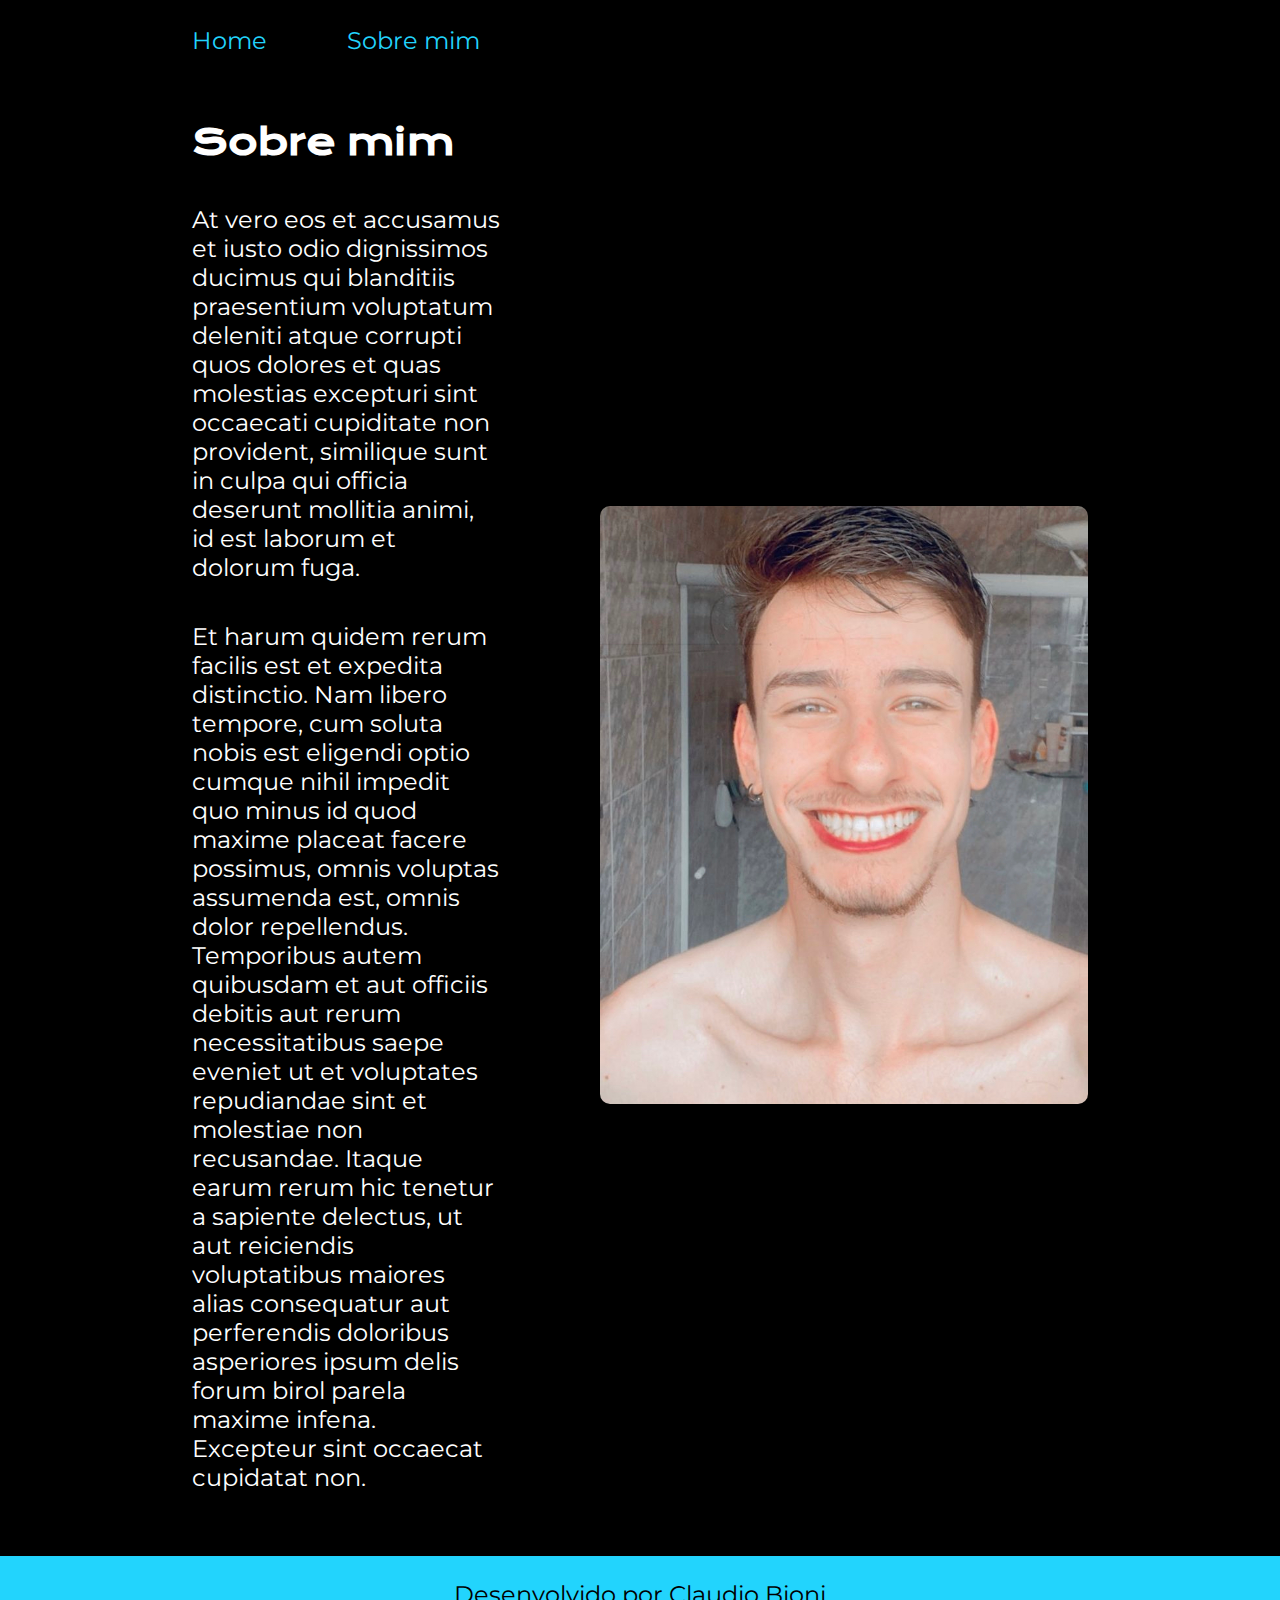
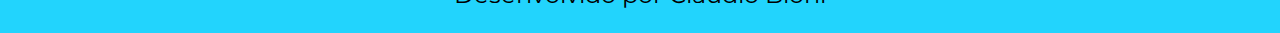
==== about.html @ 1291a203 "Atualizacao About e link das paginas" ====
<!DOCTYPE html>
<html lang="pt-br">
<head>
    <meta charset="UTF-8">
    <meta http-equiv="X-UA-Compatible" content="IE=edge">
    <meta name="viewport" content="width=device-width, initial-scale=1.0">
    <link rel="stylesheet" href="./styles/style.css">
    <title>Sobre mim</title>
</head>
<body>
   <header class="cabecalho">
    <nav class="cabecalho__menu">
        <a class="cabecalho__menu__link"href="index.html">Home</a>
        <a class="cabecalho__menu__link" href="about.html">Sobre mim</a>
    </nav>
   </header>
   <main class="apresentacao">
        <section class="apresentacao__conteudo">
            <h1 class="apresentacao__conteudo__titulo">Sobre mim</h1>
            <p class="apresentacao__conteudo__texto">At vero eos et accusamus et iusto odio dignissimos ducimus qui blanditiis praesentium voluptatum deleniti atque corrupti quos dolores et quas molestias excepturi sint occaecati cupiditate non provident, similique sunt in culpa qui officia deserunt mollitia animi, id est laborum et dolorum fuga.</p>
            <p class="apresentacao__conteudo__texto">Et harum quidem rerum facilis est et expedita distinctio. Nam libero tempore, cum soluta nobis est eligendi optio cumque nihil impedit quo minus id quod maxime placeat facere possimus, omnis voluptas assumenda est, omnis dolor repellendus. Temporibus autem quibusdam et aut officiis debitis aut rerum necessitatibus saepe eveniet ut et voluptates repudiandae sint et molestiae non recusandae. Itaque earum rerum hic tenetur a sapiente delectus, ut aut reiciendis voluptatibus maiores alias consequatur aut perferendis doloribus asperiores ipsum delis forum birol parela maxime infena. Excepteur sint occaecat cupidatat non.</p>
        </section>
        <img class="foto" src="/images/eu2.jpeg" alt="Claudio Bioni">
   </main>
   <footer class="rodape">
    <p>Desenvolvido por Claudio Bioni</p>
</footer>
</body>
</html>
---- styles/style.css ----
@import url('https://fonts.googleapis.com/css2?family=Krona+One&family=Montserrat&display=swap');

* {
    margin: 0;
    padding: 0;
}

.cabecalho {
    padding: 2% 0% 0% 15%
}

.cabecalho__menu {
    display: flex;
    gap: 80px;
}

.cabecalho__menu__link{
    font-family: 'Montserrat';
    font-size: 24px;
    color: #22D4FD;
    text-decoration: none;
}

.cabecalho__menu__link:hover {
    color: #18758a;
    transition: 0.2s;
}

body {
    background: black;
    color: white;
    box-sizing: border-box ;
}

.foto {
    width: 488px;
    border-radius: 10px;
}


.apresentacao {
    padding: 5% 15%;
    display: flex;
    justify-content: space-between;
    align-items: center;
}

.apresentacao__conteudo {
    width: 615px;
    padding: 0 100px 0 0;
    display: flex;
    flex-direction: column;
    gap: 40px;
}

.apresentacao__conteudo__titulo {
    font-family: 'Krona One', sans-serif;
    font-size: 36px;
}

.titulo-destaque {
    color: #22D4FD;
}

.apresentacao__conteudo__texto {
    font-family: 'Montserrat', sans-serif;
    font-size: 24px;

}

.apresentacao__conteudo__links {
    display: flex;
    justify-content: space-between;
    flex-direction: column;
    align-items: center;
    gap: 32px
}

.apresentacao__conteudo__links__subtitulo {
    font-family: 'Krona One', Sans-serif;
    font-weight: 400;
    font-size: 24px;

}

.apresentacao__conteudo__links__social {
    /* background-color: #22D4FD; */
    display: flex;
    justify-content: center;
    gap: 16px;
    width: 378px;
    text-align: center;
    border-radius: 8px;
    border: 2px solid #22D4FD;
    font-size: 24px;
    font-weight: 600;
    padding: 21.5px 0;
    text-decoration: none;
    color: #f6f6f6;
    font-family: 'Montserrat', sans-serif;
}

.apresentacao__conteudo__links__social:hover {
    background: #272727;
    transition: 0.2s;
}

.rodape {
    background: #22D4FD;
    padding: 24px;
    text-align: center;
    color: black;
    font-family: "Montserrat";
    font-size: 24px;
    font-weight: 400;
}
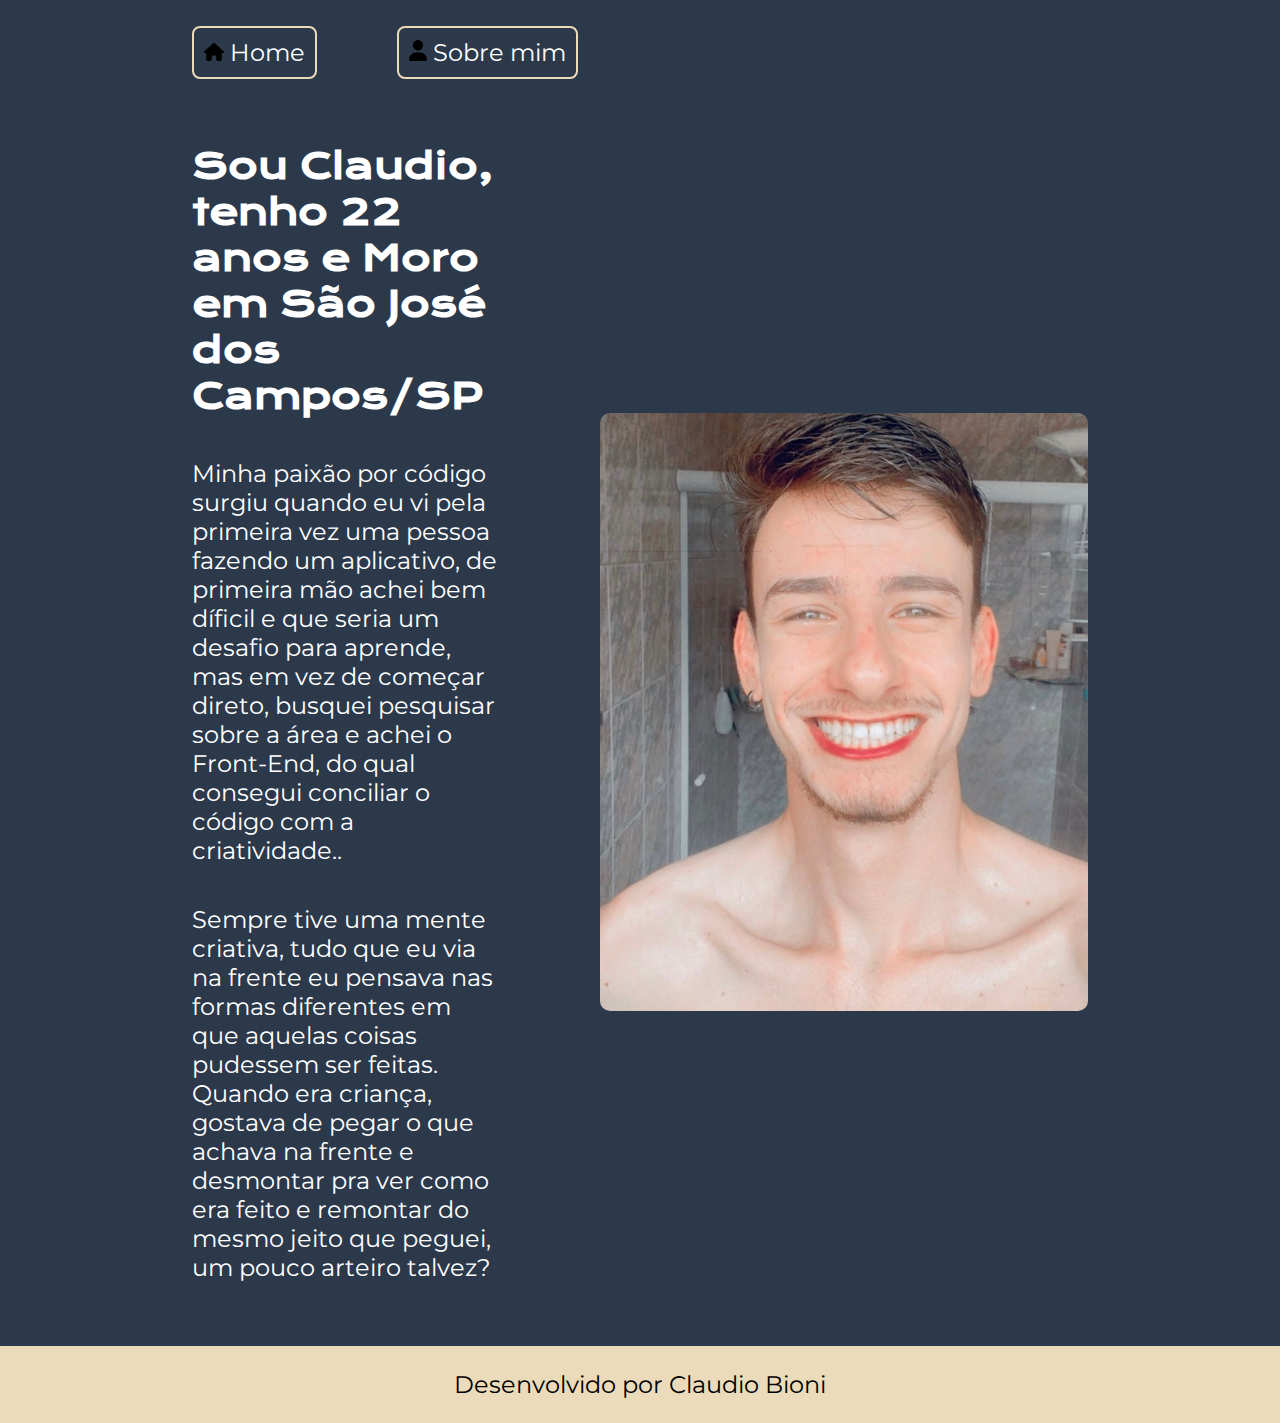
==== commit 9c30a118: "Atualizacao de Icones e texto" ====
--- a/about.html
+++ b/about.html
@@ -8,17 +8,17 @@
     <title>Sobre mim</title>
 </head>
 <body>
-   <header class="cabecalho">
-    <nav class="cabecalho__menu">
-        <a class="cabecalho__menu__link"href="index.html">Home</a>
-        <a class="cabecalho__menu__link" href="about.html">Sobre mim</a>
-    </nav>
-   </header>
+    <header class="cabecalho">
+        <nav class="cabecalho__menu">
+            <a class="cabecalho__menu__link"href="index.html"><img src="./images/house-solid.svg" width="20px"> Home</a>
+            <a class="cabecalho__menu__link" href="about.html"><img src="./images/user-solid.svg" width="18px"> Sobre mim</a>
+        </nav>
+    </header>
    <main class="apresentacao">
         <section class="apresentacao__conteudo">
-            <h1 class="apresentacao__conteudo__titulo">Sobre mim</h1>
-            <p class="apresentacao__conteudo__texto">At vero eos et accusamus et iusto odio dignissimos ducimus qui blanditiis praesentium voluptatum deleniti atque corrupti quos dolores et quas molestias excepturi sint occaecati cupiditate non provident, similique sunt in culpa qui officia deserunt mollitia animi, id est laborum et dolorum fuga.</p>
-            <p class="apresentacao__conteudo__texto">Et harum quidem rerum facilis est et expedita distinctio. Nam libero tempore, cum soluta nobis est eligendi optio cumque nihil impedit quo minus id quod maxime placeat facere possimus, omnis voluptas assumenda est, omnis dolor repellendus. Temporibus autem quibusdam et aut officiis debitis aut rerum necessitatibus saepe eveniet ut et voluptates repudiandae sint et molestiae non recusandae. Itaque earum rerum hic tenetur a sapiente delectus, ut aut reiciendis voluptatibus maiores alias consequatur aut perferendis doloribus asperiores ipsum delis forum birol parela maxime infena. Excepteur sint occaecat cupidatat non.</p>
+            <h1 class="apresentacao__conteudo__titulo">Sou Claudio, tenho 22 anos e Moro em São José dos Campos/SP</h1>
+            <p class="apresentacao__conteudo__texto">Minha paixão por código surgiu quando eu vi pela primeira vez uma pessoa fazendo um aplicativo, de primeira mão achei bem díficil e que seria um desafio para aprende, mas em vez de começar direto, busquei pesquisar sobre a área e achei o Front-End, do qual consegui conciliar o código com a criatividade..</p>
+            <p class="apresentacao__conteudo__texto">Sempre tive uma mente criativa, tudo que eu via na frente eu pensava nas formas diferentes em que aquelas coisas pudessem ser feitas. Quando era criança, gostava de pegar o que achava na frente e desmontar pra ver como era feito e remontar do mesmo jeito que peguei, um pouco arteiro talvez?</p>
         </section>
         <img class="foto" src="/images/eu2.jpeg" alt="Claudio Bioni">
    </main>
--- a/styles/style.css
+++ b/styles/style.css
@@ -1,4 +1,15 @@
 @import url('https://fonts.googleapis.com/css2?family=Krona+One&family=Montserrat&display=swap');
+
+:root {
+    --cor-primaria: #2C394B;
+    --cor-secundaria: white;
+    --cor-terciaria: #ECDBBA;
+    --cor-hover: #042830;
+
+    --fonte-krona: 'Krona One', sans-serif;
+    --font-mont: 'Montserrat', sans-serif;
+}
+
 
 * {
     margin: 0;
@@ -15,20 +26,23 @@
 }
 
 .cabecalho__menu__link{
-    font-family: 'Montserrat';
+    font-family: var(--font-mont);
     font-size: 24px;
-    color: #22D4FD;
+    color: white;
+    border: 2px solid var(--cor-terciaria);
     text-decoration: none;
+    padding: 10px;
+    border-radius: 8px;
 }
 
 .cabecalho__menu__link:hover {
-    color: #18758a;
+    background: #445164;
     transition: 0.2s;
 }
 
 body {
-    background: black;
-    color: white;
+    background: var(--cor-primaria);
+    color: var(--cor-secundaria);
     box-sizing: border-box ;
 }
 
@@ -54,16 +68,16 @@
 }
 
 .apresentacao__conteudo__titulo {
-    font-family: 'Krona One', sans-serif;
+    font-family: var(--fonte-krona);
     font-size: 36px;
 }
 
 .titulo-destaque {
-    color: #22D4FD;
+    color: var(--cor-terciaria);
 }
 
 .apresentacao__conteudo__texto {
-    font-family: 'Montserrat', sans-serif;
+    font-family: var(--font-mont);
     font-size: 24px;
 
 }
@@ -71,13 +85,13 @@
 .apresentacao__conteudo__links {
     display: flex;
     justify-content: space-between;
-    flex-direction: column;
+    flex-direction: row;
     align-items: center;
     gap: 32px
 }
 
 .apresentacao__conteudo__links__subtitulo {
-    font-family: 'Krona One', Sans-serif;
+    font-family: var(--fonte-krona);
     font-weight: 400;
     font-size: 24px;
 
@@ -91,26 +105,26 @@
     width: 378px;
     text-align: center;
     border-radius: 8px;
-    border: 2px solid #22D4FD;
+    border: 2px solid var(--cor-terciaria);
     font-size: 24px;
     font-weight: 600;
     padding: 21.5px 0;
     text-decoration: none;
-    color: #f6f6f6;
-    font-family: 'Montserrat', sans-serif;
+    color: var(--cor-secundaria);
+    font-family: var(--font-mont);
 }
 
 .apresentacao__conteudo__links__social:hover {
-    background: #272727;
+    background: #445164;
     transition: 0.2s;
 }
 
 .rodape {
-    background: #22D4FD;
+    background: var(--cor-terciaria);
     padding: 24px;
     text-align: center;
     color: black;
-    font-family: "Montserrat";
+    font-family: var(--font-mont);
     font-size: 24px;
     font-weight: 400;
 }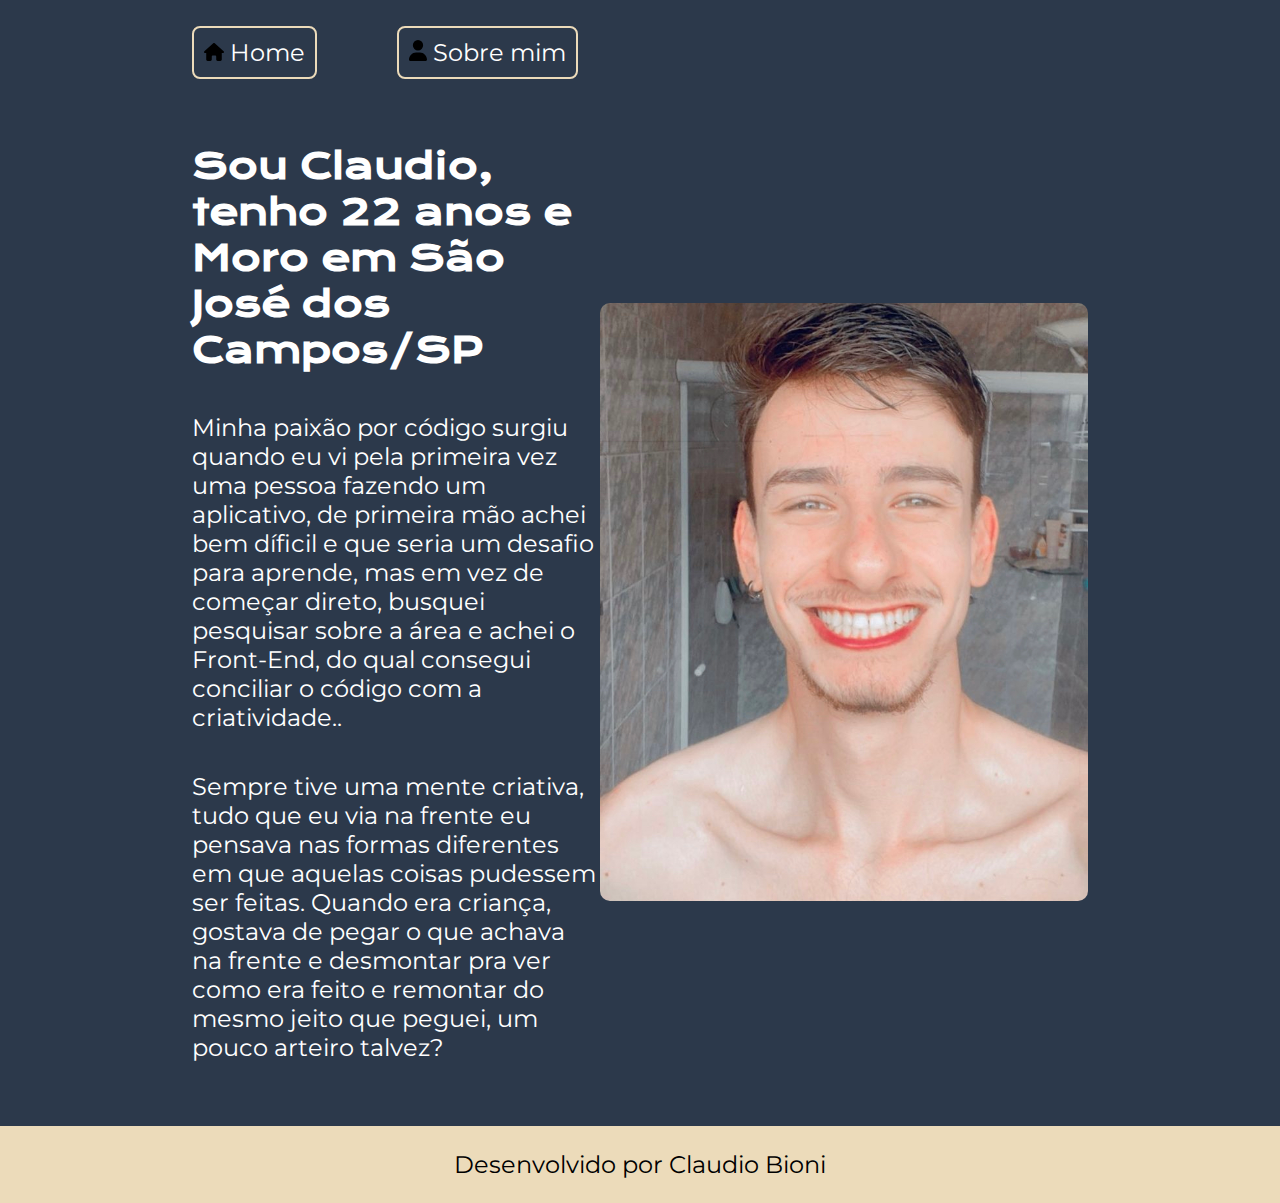
==== commit b9b98728: "Atualizacao das medidas e responsividade" ====
--- a/about.html
+++ b/about.html
@@ -20,7 +20,7 @@
             <p class="apresentacao__conteudo__texto">Minha paixão por código surgiu quando eu vi pela primeira vez uma pessoa fazendo um aplicativo, de primeira mão achei bem díficil e que seria um desafio para aprende, mas em vez de começar direto, busquei pesquisar sobre a área e achei o Front-End, do qual consegui conciliar o código com a criatividade..</p>
             <p class="apresentacao__conteudo__texto">Sempre tive uma mente criativa, tudo que eu via na frente eu pensava nas formas diferentes em que aquelas coisas pudessem ser feitas. Quando era criança, gostava de pegar o que achava na frente e desmontar pra ver como era feito e remontar do mesmo jeito que peguei, um pouco arteiro talvez?</p>
         </section>
-        <img class="foto" src="/images/eu2.jpeg" alt="Claudio Bioni">
+        <img class="apresentacao__imagem" src="/images/eu2.jpeg" alt="Claudio Bioni">
    </main>
    <footer class="rodape">
     <p>Desenvolvido por Claudio Bioni</p>
--- a/styles/style.css
+++ b/styles/style.css
@@ -27,7 +27,7 @@
 
 .cabecalho__menu__link{
     font-family: var(--font-mont);
-    font-size: 24px;
+    font-size: 1.5rem;
     color: white;
     border: 2px solid var(--cor-terciaria);
     text-decoration: none;
@@ -46,7 +46,7 @@
     box-sizing: border-box ;
 }
 
-.foto {
+.apresentacao__imagem {
     width: 488px;
     border-radius: 10px;
 }
@@ -60,8 +60,7 @@
 }
 
 .apresentacao__conteudo {
-    width: 615px;
-    padding: 0 100px 0 0;
+    width: 50%;
     display: flex;
     flex-direction: column;
     gap: 40px;
@@ -69,7 +68,7 @@
 
 .apresentacao__conteudo__titulo {
     font-family: var(--fonte-krona);
-    font-size: 36px;
+    font-size: 2.25rem;
 }
 
 .titulo-destaque {
@@ -78,7 +77,7 @@
 
 .apresentacao__conteudo__texto {
     font-family: var(--font-mont);
-    font-size: 24px;
+    font-size: 1.5rem;
 
 }
 
@@ -93,20 +92,20 @@
 .apresentacao__conteudo__links__subtitulo {
     font-family: var(--fonte-krona);
     font-weight: 400;
-    font-size: 24px;
+    font-size: 1.5rem;
 
 }
 
-.apresentacao__conteudo__links__social {
+.apresentacao__links__navegacao {
     /* background-color: #22D4FD; */
     display: flex;
     justify-content: center;
     gap: 16px;
-    width: 378px;
+    width: 50%;
     text-align: center;
     border-radius: 8px;
     border: 2px solid var(--cor-terciaria);
-    font-size: 24px;
+    font-size: 1.5rem;
     font-weight: 600;
     padding: 21.5px 0;
     text-decoration: none;
@@ -125,6 +124,25 @@
     text-align: center;
     color: black;
     font-family: var(--font-mont);
-    font-size: 24px;
+    font-size: 1.5rem;
     font-weight: 400;
+}
+
+@media (max-width: 1200px) {
+    .cabecalho {
+        padding: 5%;
+    }
+
+    .cabecalho__menu {
+        justify-content: center;
+
+    }
+
+    .apresentacao {
+        flex-direction: column-reverse;
+    }
+
+    .apresentacao__conteudo {
+        width: auto;
+    }
 }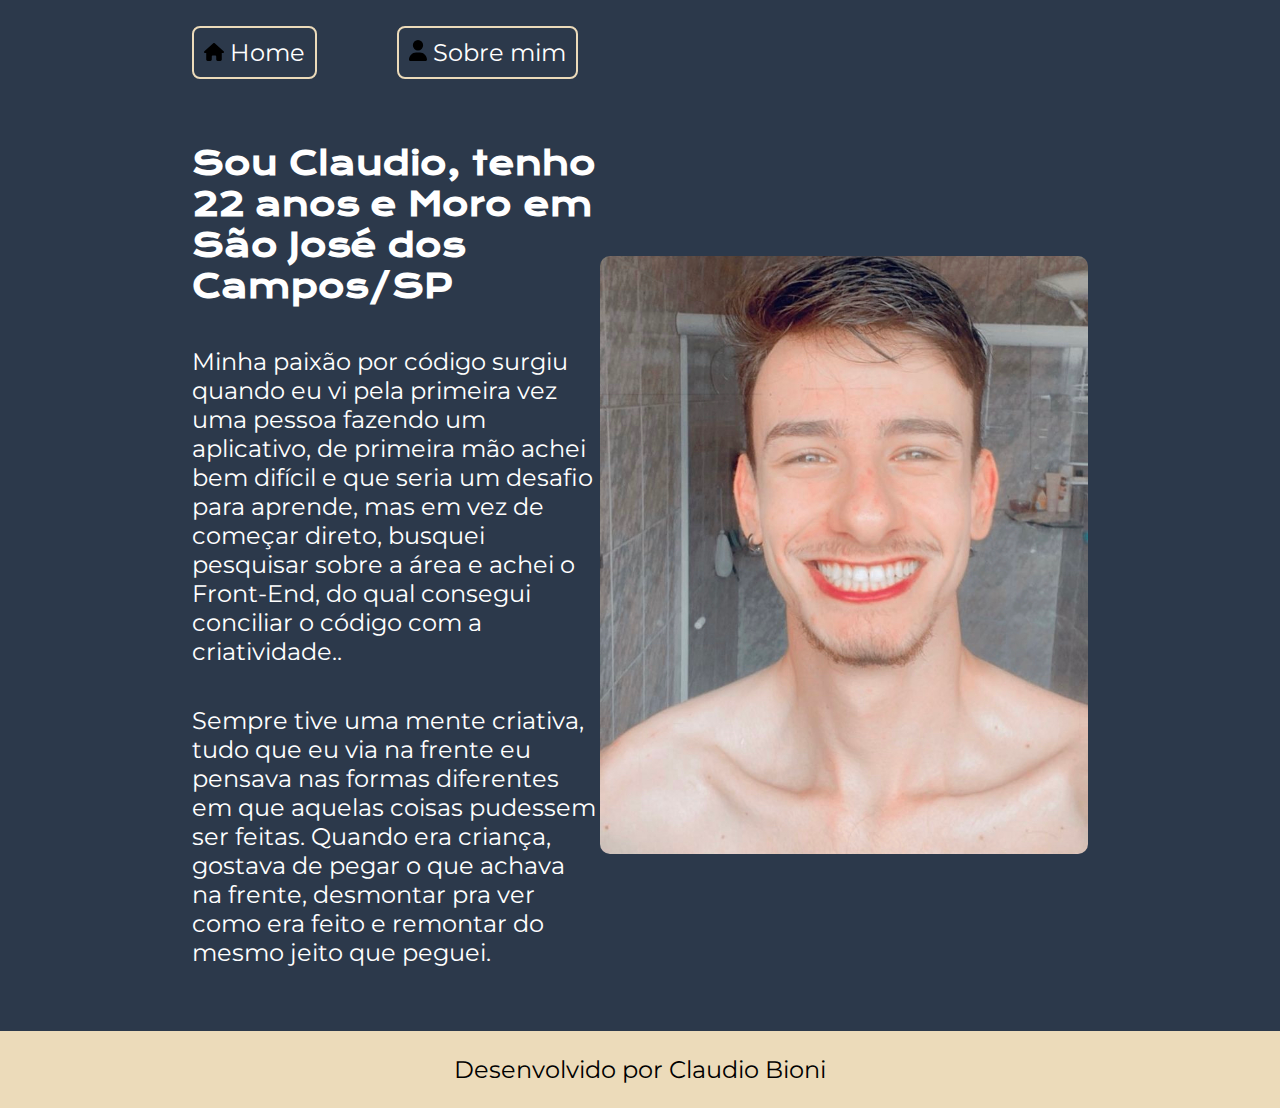
==== commit 5cfba348: "Atualizacao de teste" ====
--- a/about.html
+++ b/about.html
@@ -17,8 +17,8 @@
    <main class="apresentacao">
         <section class="apresentacao__conteudo">
             <h1 class="apresentacao__conteudo__titulo">Sou Claudio, tenho 22 anos e Moro em São José dos Campos/SP</h1>
-            <p class="apresentacao__conteudo__texto">Minha paixão por código surgiu quando eu vi pela primeira vez uma pessoa fazendo um aplicativo, de primeira mão achei bem díficil e que seria um desafio para aprende, mas em vez de começar direto, busquei pesquisar sobre a área e achei o Front-End, do qual consegui conciliar o código com a criatividade..</p>
-            <p class="apresentacao__conteudo__texto">Sempre tive uma mente criativa, tudo que eu via na frente eu pensava nas formas diferentes em que aquelas coisas pudessem ser feitas. Quando era criança, gostava de pegar o que achava na frente e desmontar pra ver como era feito e remontar do mesmo jeito que peguei, um pouco arteiro talvez?</p>
+            <p class="apresentacao__conteudo__texto">Minha paixão por código surgiu quando eu vi pela primeira vez uma pessoa fazendo um aplicativo, de primeira mão achei bem difícil e que seria um desafio para aprende, mas em vez de começar direto, busquei pesquisar sobre a área e achei o Front-End, do qual consegui conciliar o código com a criatividade..</p>
+            <p class="apresentacao__conteudo__texto">Sempre tive uma mente criativa, tudo que eu via na frente eu pensava nas formas diferentes em que aquelas coisas pudessem ser feitas. Quando era criança, gostava de pegar o que achava na frente, desmontar pra ver como era feito e remontar do mesmo jeito que peguei.</p>
         </section>
         <img class="apresentacao__imagem" src="/images/eu2.jpeg" alt="Claudio Bioni">
    </main>
--- a/styles/style.css
+++ b/styles/style.css
@@ -68,7 +68,7 @@
 
 .apresentacao__conteudo__titulo {
     font-family: var(--fonte-krona);
-    font-size: 2.25rem;
+    font-size: 2rem;
 }
 
 .titulo-destaque {
@@ -113,10 +113,16 @@
     font-family: var(--font-mont);
 }
 
-.apresentacao__conteudo__links__social:hover {
-    background: #445164;
-    transition: 0.2s;
+.apresentacao__links__navegacao a:hover {
+    content: '';
+    position: absolute;
+    top: 0;
+    left: 0;
+    width: 100%;
+    height: 100%;
+    background: red;
 }
+
 
 .rodape {
     background: var(--cor-terciaria);
@@ -128,7 +134,7 @@
     font-weight: 400;
 }
 
-@media (max-width: 1200px) {
+@media (max-width: 375px) {
     .cabecalho {
         padding: 5%;
     }
@@ -138,11 +144,42 @@
 
     }
 
+    .cabecalho__menu__link{ 
+        font-size: 1.1rem;
+    }
+
     .apresentacao {
         flex-direction: column-reverse;
+        padding: 5%;
+    }
+
+    .apresentacao__imagem {
+        width: 300px;
     }
 
     .apresentacao__conteudo {
-        width: auto;
+        width: 300px;
+        text-align: center;
+    }
+
+    .apresentacao__conteudo__titulo {
+        padding-top: 20px;
+        font-size: 1.6rem;
+        text-align: center;
+    }
+
+    .apresentacao__conteudo__links {
+        flex-direction: column;
+    }
+
+    .apresentacao__links__navegacao {
+        width: 300px;
+
+    }
+
+    .rodape {
+        padding: 12px;
+        font-size: 1rem;
+
     }
 }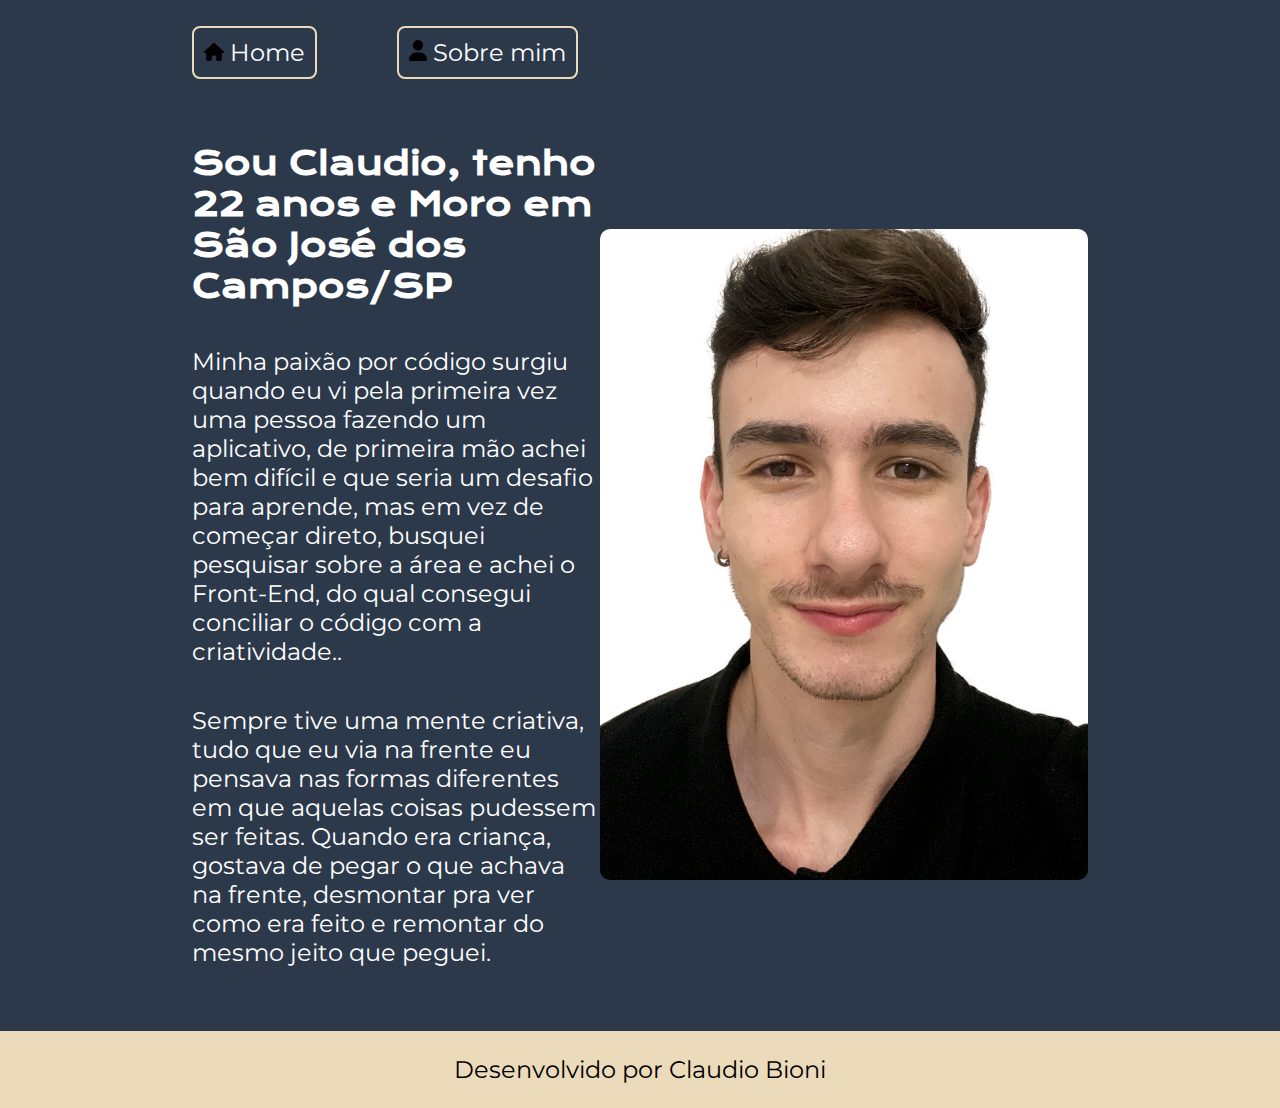
==== commit 95b8bb9b: "Atualizacao final para Deploy" ====
--- a/about.html
+++ b/about.html
@@ -20,7 +20,7 @@
             <p class="apresentacao__conteudo__texto">Minha paixão por código surgiu quando eu vi pela primeira vez uma pessoa fazendo um aplicativo, de primeira mão achei bem difícil e que seria um desafio para aprende, mas em vez de começar direto, busquei pesquisar sobre a área e achei o Front-End, do qual consegui conciliar o código com a criatividade..</p>
             <p class="apresentacao__conteudo__texto">Sempre tive uma mente criativa, tudo que eu via na frente eu pensava nas formas diferentes em que aquelas coisas pudessem ser feitas. Quando era criança, gostava de pegar o que achava na frente, desmontar pra ver como era feito e remontar do mesmo jeito que peguei.</p>
         </section>
-        <img class="apresentacao__imagem" src="/images/eu2.jpeg" alt="Claudio Bioni">
+        <img class="apresentacao__imagem" src="/images/minhaFoto.png" alt="Claudio Bioni">
    </main>
    <footer class="rodape">
     <p>Desenvolvido por Claudio Bioni</p>
--- a/styles/style.css
+++ b/styles/style.css
@@ -113,14 +113,9 @@
     font-family: var(--font-mont);
 }
 
-.apresentacao__links__navegacao a:hover {
-    content: '';
-    position: absolute;
-    top: 0;
-    left: 0;
-    width: 100%;
-    height: 100%;
-    background: red;
+.apresentacao__links__navegacao:hover {
+    background-color: #445164;
+    transition: 0.2s;
 }
 
 
@@ -182,4 +177,54 @@
         font-size: 1rem;
 
     }
+}
+
+@media (max-width: 425px) {
+    .cabecalho {
+        padding: 5%;
+    }
+
+    .cabecalho__menu {
+        justify-content: center;
+
+    }
+
+    .cabecalho__menu__link{ 
+        font-size: 1.1rem;
+    }
+
+    .apresentacao {
+        flex-direction: column-reverse;
+        padding: 5%;
+    }
+
+    .apresentacao__imagem {
+        width: 300px;
+    }
+
+    .apresentacao__conteudo {
+        width: 300px;
+        text-align: center;
+    }
+
+    .apresentacao__conteudo__titulo {
+        padding-top: 20px;
+        font-size: 1.6rem;
+        text-align: center;
+    }
+
+    .apresentacao__conteudo__links {
+        flex-direction: column;
+    }
+
+    .apresentacao__links__navegacao {
+        width: 300px;
+
+    }
+
+    .rodape {
+        padding: 12px;
+        font-size: 1rem;
+    }
+
 }